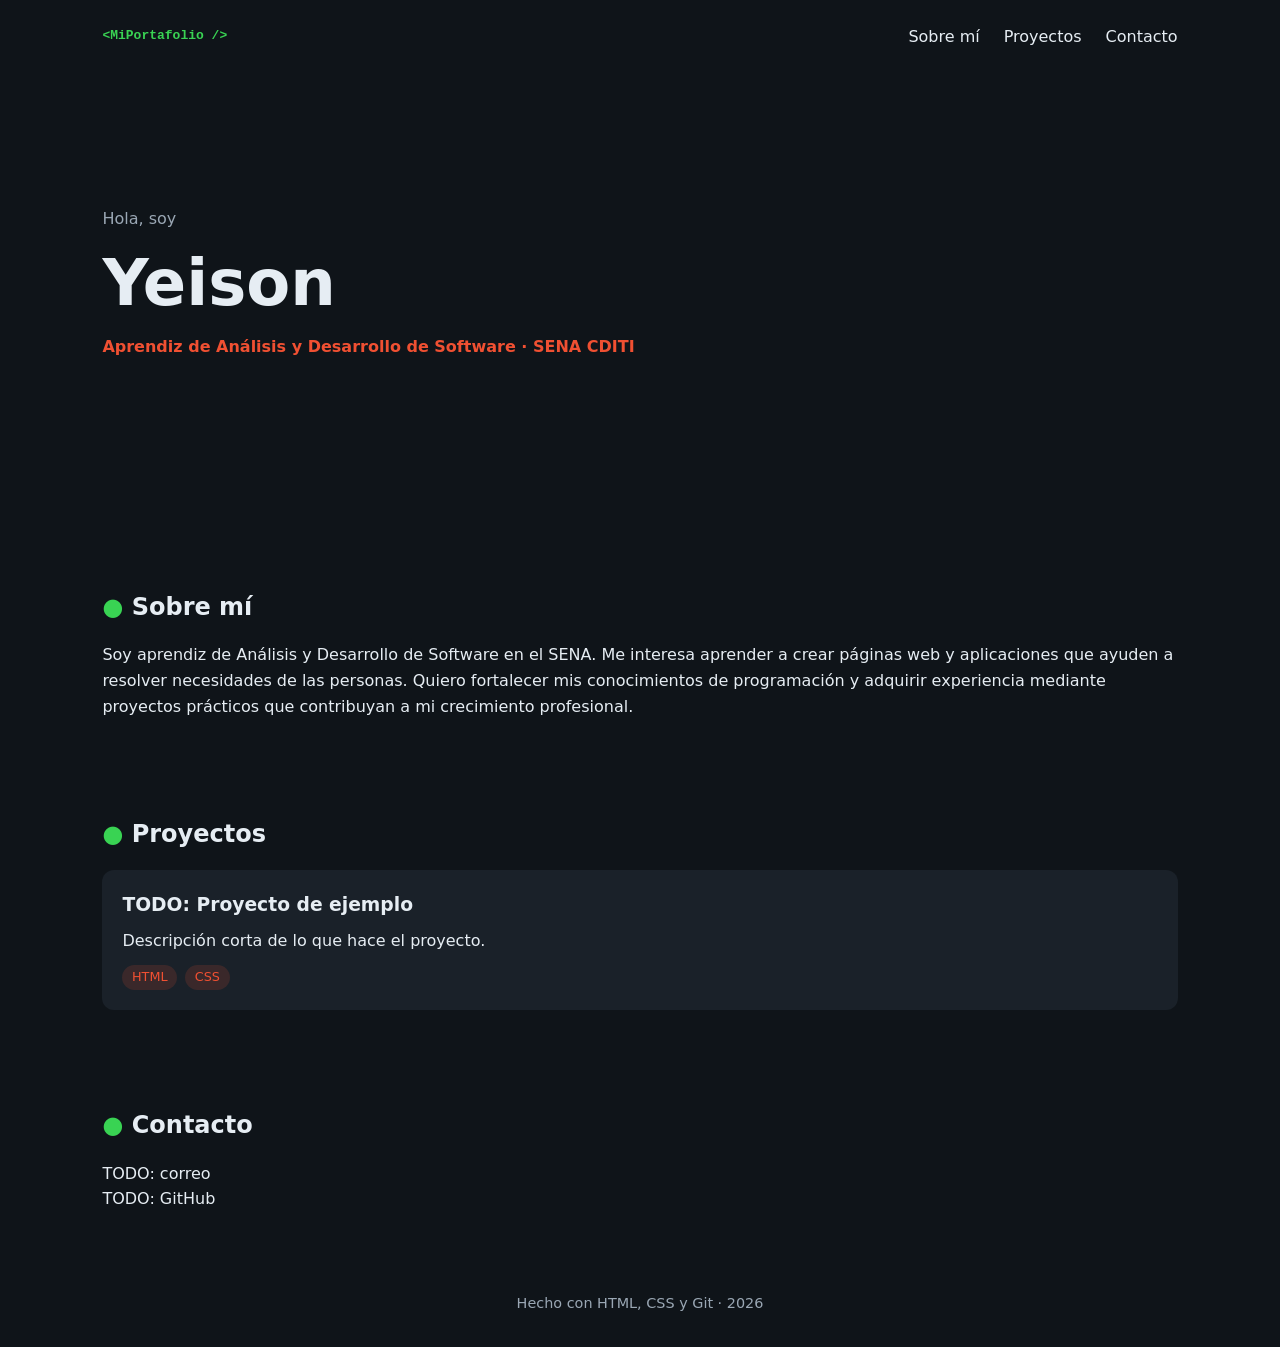
==== index.html @ a19b4fa5 "feat: completa la sección Sobre mí" ====
<!DOCTYPE html>
<html lang="es">
<head>
  <meta charset="UTF-8">
  <meta name="viewport" content="width=device-width, initial-scale=1.0">
  <title>Mi Portafolio | Aprendiz ADSO</title>
  <link rel="stylesheet" href="css/styles.css">
</head>
<body>

  <header class="hero">
    <nav class="nav">
      <span class="logo">&lt;MiPortafolio /&gt;</span>
      <ul>
        <li><a href="#sobre-mi">Sobre mí</a></li>
        <li><a href="#proyectos">Proyectos</a></li>
        <li><a href="#contacto">Contacto</a></li>
      </ul>
    </nav>
    <div class="hero-texto">
      <p class="saludo">Hola, soy</p>
      <h1>Yeison</h1>
      <p class="rol">Aprendiz de Análisis y Desarrollo de Software · SENA CDITI</p>
    </div>
  </header>

  <main>

    <!-- =========================================================
         PARTE B (guiada) — Paso 1
         TODO: Reemplaza el párrafo de ejemplo con 3 o 4 líneas
         sobre ti: quién eres, qué te gusta de programar y qué
         quieres aprender. Cambia también "Tu Nombre Aquí" arriba.
         ========================================================= -->
    <section id="sobre-mi" class="seccion">
      <h2>Sobre mí</h2>
      <p>Soy aprendiz de Análisis y Desarrollo de Software en el SENA. Me interesa aprender a crear páginas web y aplicaciones que ayuden a resolver necesidades de las personas. Quiero fortalecer mis conocimientos de programación y adquirir experiencia mediante proyectos prácticos que contribuyan a mi crecimiento profesional.</p>
    </section>

    <!-- =========================================================
         RETO (calificable)
         TODO: Agrega 3 tarjetas <article class="tarjeta"> con
         proyectos o ejercicios que hayas hecho en el programa.
         Cada tarjeta debe tener: <h3> con el nombre, un <p> con
         la descripción y una lista <ul class="etiquetas"> con las
         tecnologías usadas. Abajo tienes una tarjeta de ejemplo:
         reemplázala por las tuyas.
         ========================================================= -->
    <section id="proyectos" class="seccion">
      <h2>Proyectos</h2>
      <div class="grid">
        <article class="tarjeta">
          <h3>TODO: Proyecto de ejemplo</h3>
          <p>Descripción corta de lo que hace el proyecto.</p>
          <ul class="etiquetas">
            <li>HTML</li>
            <li>CSS</li>
          </ul>
        </article>
      </div>
    </section>

    <!-- =========================================================
         PARTE B (guiada) — Paso 2
         TODO: Agrega tu correo y el enlace a tu perfil de GitHub
         en la lista de contacto.
         ========================================================= -->
    <section id="contacto" class="seccion">
      <h2>Contacto</h2>
      <ul class="contacto">
        <li>TODO: correo</li>
        <li>TODO: GitHub</li>
      </ul>
    </section>

  </main>

  <footer class="footer">
    <p>Hecho con HTML, CSS y Git · <span id="anio"></span></p>
  </footer>

  <script src="js/main.js"></script>
</body>
</html>
---- css/styles.css ----
/* ==========================================================
   Estilos del portafolio — ya vienen listos.
   No necesitas modificarlos para la actividad.
   ========================================================== */
:root {
  --fondo: #0f1419;
  --tarjeta: #1a2129;
  --texto: #e6edf3;
  --suave: #9aa7b4;
  --acento: #f05032; /* naranja Git */
  --verde: #39d353;
}
* { box-sizing: border-box; margin: 0; padding: 0; }
body { font-family: system-ui, Arial, sans-serif; background: var(--fondo); color: var(--texto); line-height: 1.6; }
a { color: var(--acento); }
.hero { min-height: 60vh; padding: 1.5rem 8%; display: flex; flex-direction: column; }
.nav { display: flex; justify-content: space-between; align-items: center; }
.nav ul { display: flex; gap: 1.5rem; list-style: none; }
.nav a { color: var(--texto); text-decoration: none; }
.nav a:hover { color: var(--acento); }
.logo { font-family: monospace; font-weight: bold; color: var(--verde); }
.hero-texto { margin: auto 0; }
.saludo { color: var(--suave); }
.hero h1 { font-size: clamp(2.2rem, 6vw, 4rem); }
.rol { color: var(--acento); font-weight: 600; }
.seccion { padding: 3rem 8%; }
.seccion h2 { margin-bottom: 1rem; }
.seccion h2::before { content: "● "; color: var(--verde); }
.grid { display: grid; grid-template-columns: repeat(auto-fit, minmax(240px, 1fr)); gap: 1.25rem; }
.tarjeta { background: var(--tarjeta); padding: 1.25rem; border-radius: 12px; }
.tarjeta h3 { margin-bottom: .5rem; }
.etiquetas { display: flex; flex-wrap: wrap; gap: .5rem; list-style: none; margin-top: .75rem; }
.etiquetas li { font-size: .8rem; padding: .15rem .6rem; border-radius: 999px; background: rgba(240, 80, 50, .15); color: var(--acento); }
.contacto { list-style: none; }
.footer { text-align: center; padding: 2rem; color: var(--suave); font-size: .9rem; }
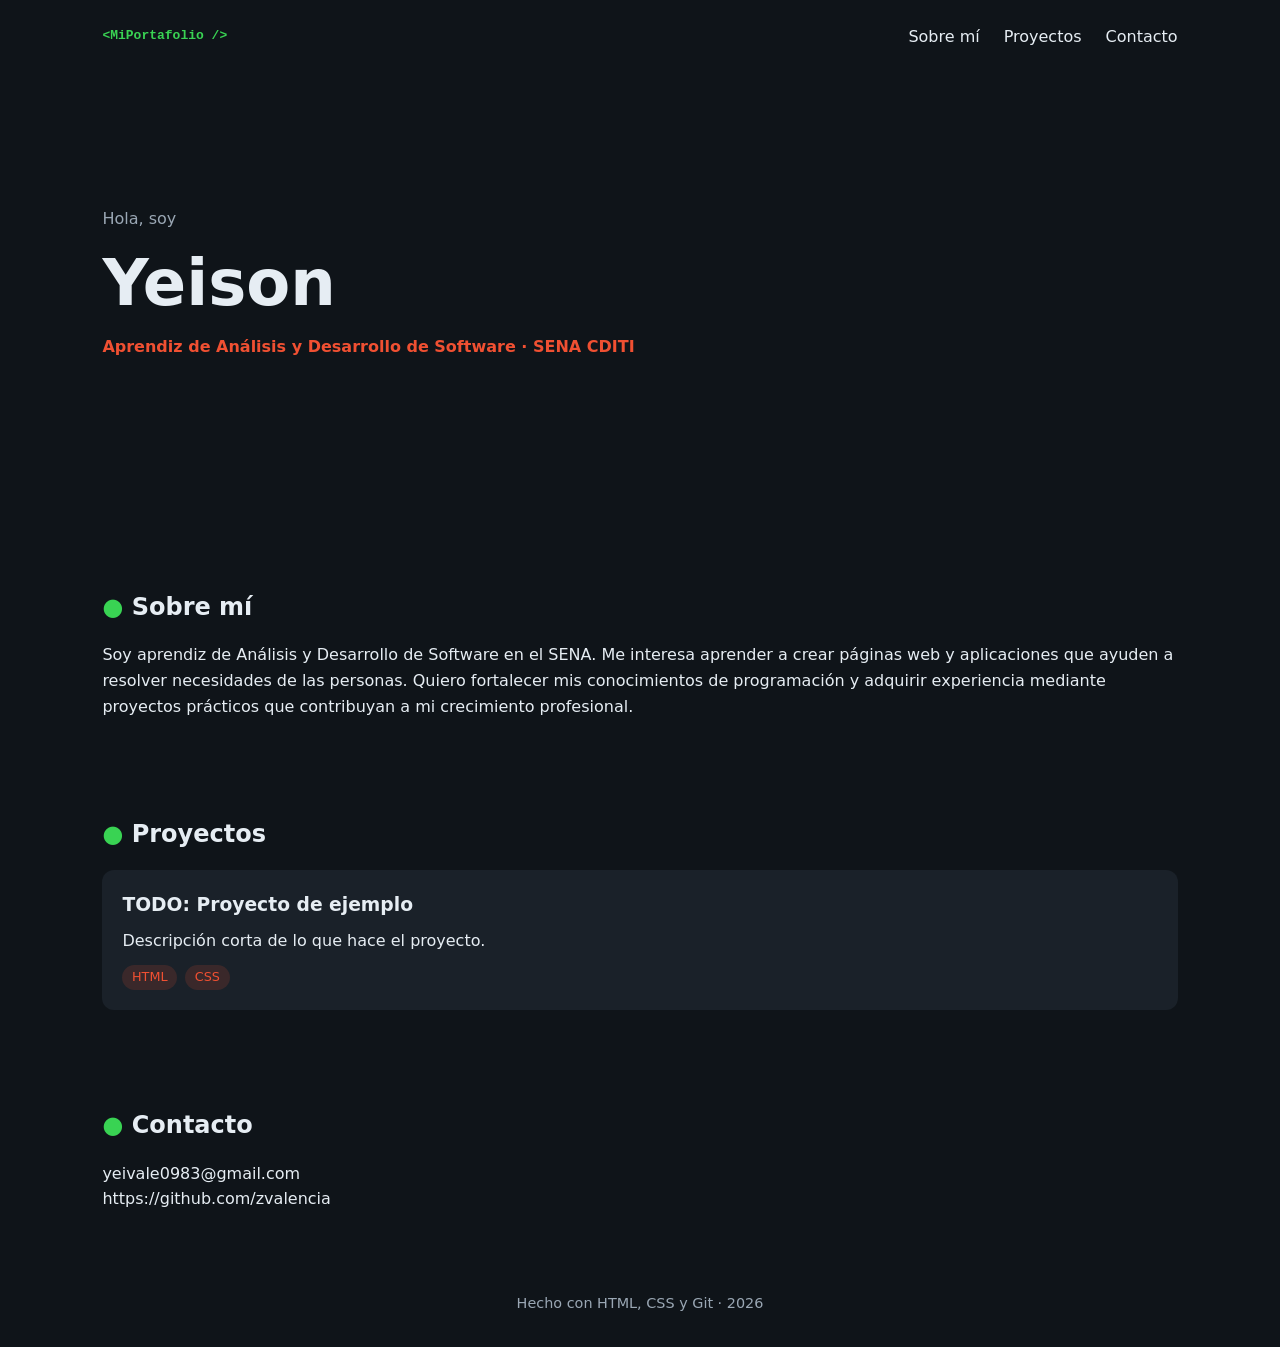
==== commit 7259da2c: "feat: agrega datos de contacto" ====
--- a/index.html
+++ b/index.html
@@ -68,8 +68,8 @@
     <section id="contacto" class="seccion">
       <h2>Contacto</h2>
       <ul class="contacto">
-        <li>TODO: correo</li>
-        <li>TODO: GitHub</li>
+        <li>yeivale0983@gmail.com</li>
+        <li>https://github.com/zvalencia</li>
       </ul>
     </section>
 
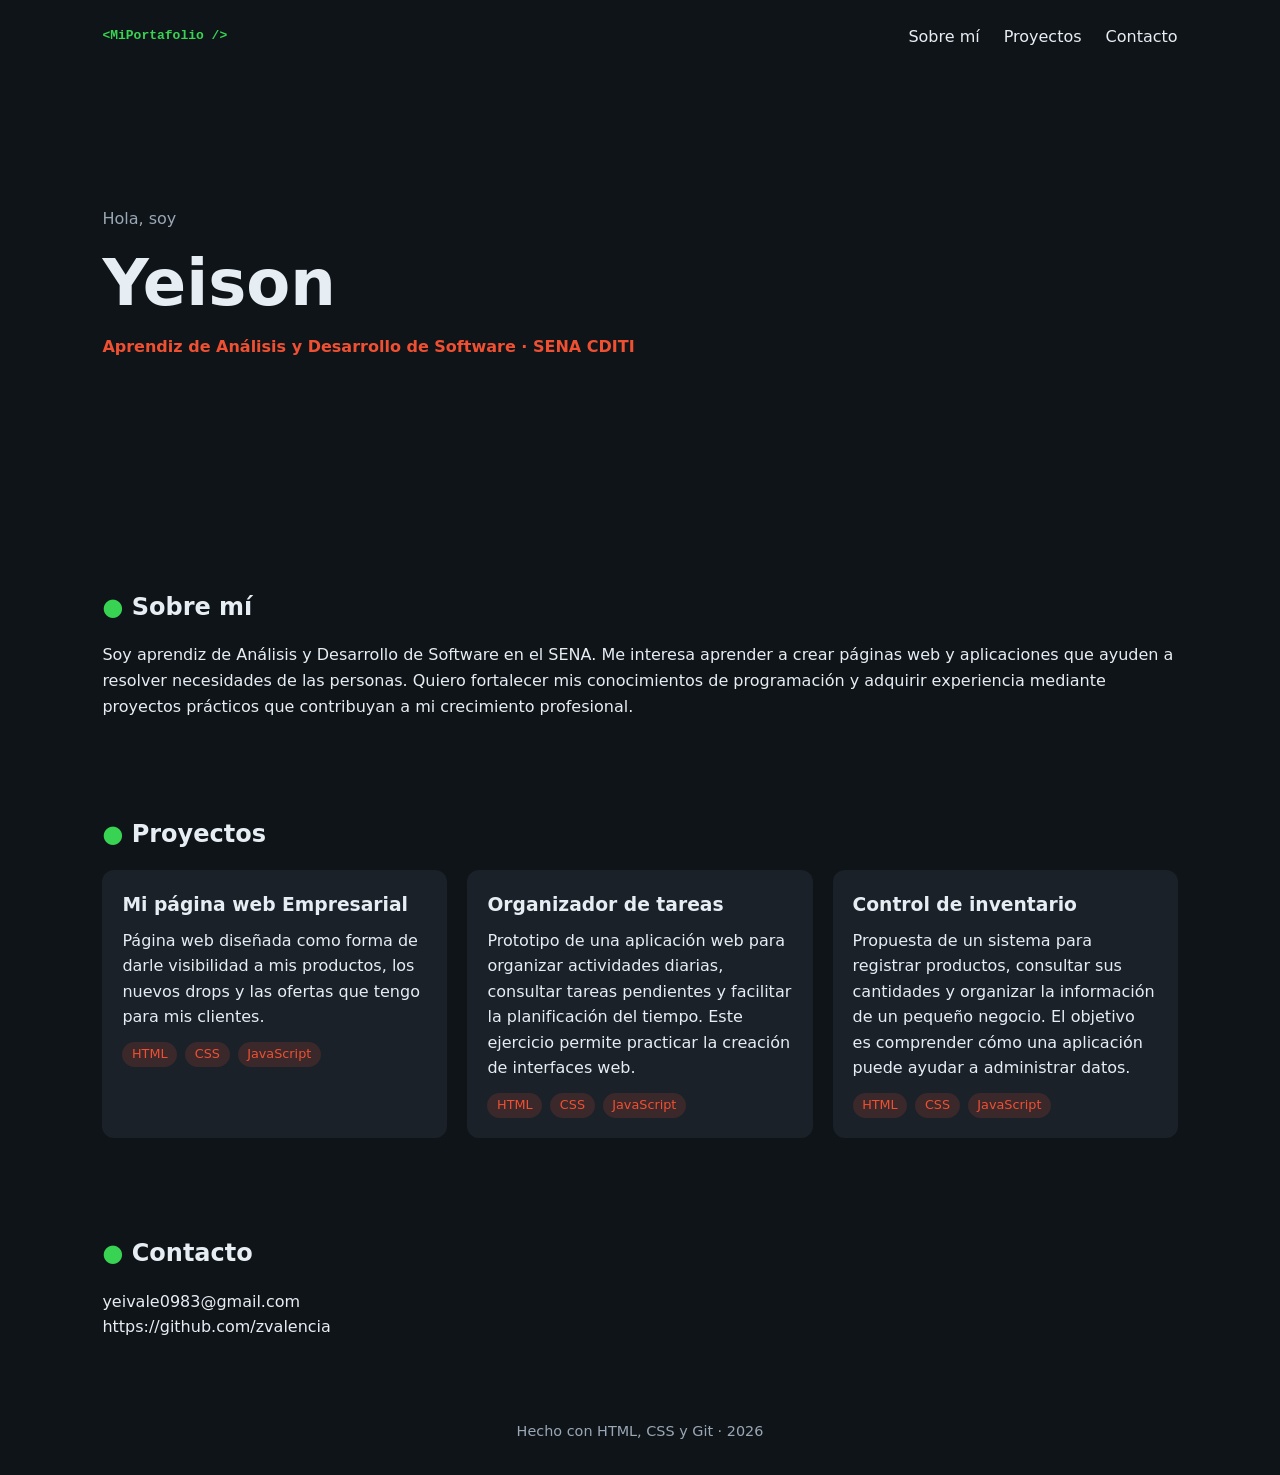
==== commit bef11e93: "feat: completa las tres tarjetas de proyectos" ====
--- a/index.html
+++ b/index.html
@@ -46,19 +46,58 @@
          tecnologías usadas. Abajo tienes una tarjeta de ejemplo:
          reemplázala por las tuyas.
          ========================================================= -->
-    <section id="proyectos" class="seccion">
-      <h2>Proyectos</h2>
-      <div class="grid">
-        <article class="tarjeta">
-          <h3>TODO: Proyecto de ejemplo</h3>
-          <p>Descripción corta de lo que hace el proyecto.</p>
-          <ul class="etiquetas">
-            <li>HTML</li>
-            <li>CSS</li>
-          </ul>
-        </article>
-      </div>
-    </section>
+
+<section id="proyectos" class="seccion">
+  <h2>Proyectos</h2>
+
+  <div class="grid">
+
+    <article class="tarjeta">
+      <h3>Mi página web Empresarial</h3>
+      <p>
+        Página web diseñada como forma de darle visibilidad a mis productos, 
+        los nuevos drops y las ofertas que tengo para mis clientes.
+      </p>
+      <ul class="etiquetas">
+        <li>HTML</li>
+        <li>CSS</li>
+        <li>JavaScript</li>
+      </ul>
+    </article>
+
+    <article class="tarjeta">
+      <h3>Organizador de tareas</h3>
+      <p>
+        Prototipo de una aplicación web para organizar
+        actividades diarias, consultar tareas pendientes
+        y facilitar la planificación del tiempo. Este ejercicio
+        permite practicar la creación de interfaces web.
+      </p>
+      <ul class="etiquetas">
+        <li>HTML</li>
+        <li>CSS</li>
+        <li>JavaScript</li>
+      </ul>
+    </article>
+
+    <article class="tarjeta">
+      <h3>Control de inventario</h3>
+      <p>
+        Propuesta de un sistema para registrar productos,
+        consultar sus cantidades y organizar la información
+        de un pequeño negocio. El objetivo es comprender
+        cómo una aplicación puede ayudar a administrar datos.
+      </p>
+      <ul class="etiquetas">
+        <li>HTML</li>
+        <li>CSS</li>
+        <li>JavaScript</li>
+      </ul>
+    </article>
+
+  </div>
+</section>
+
 
     <!-- =========================================================
          PARTE B (guiada) — Paso 2
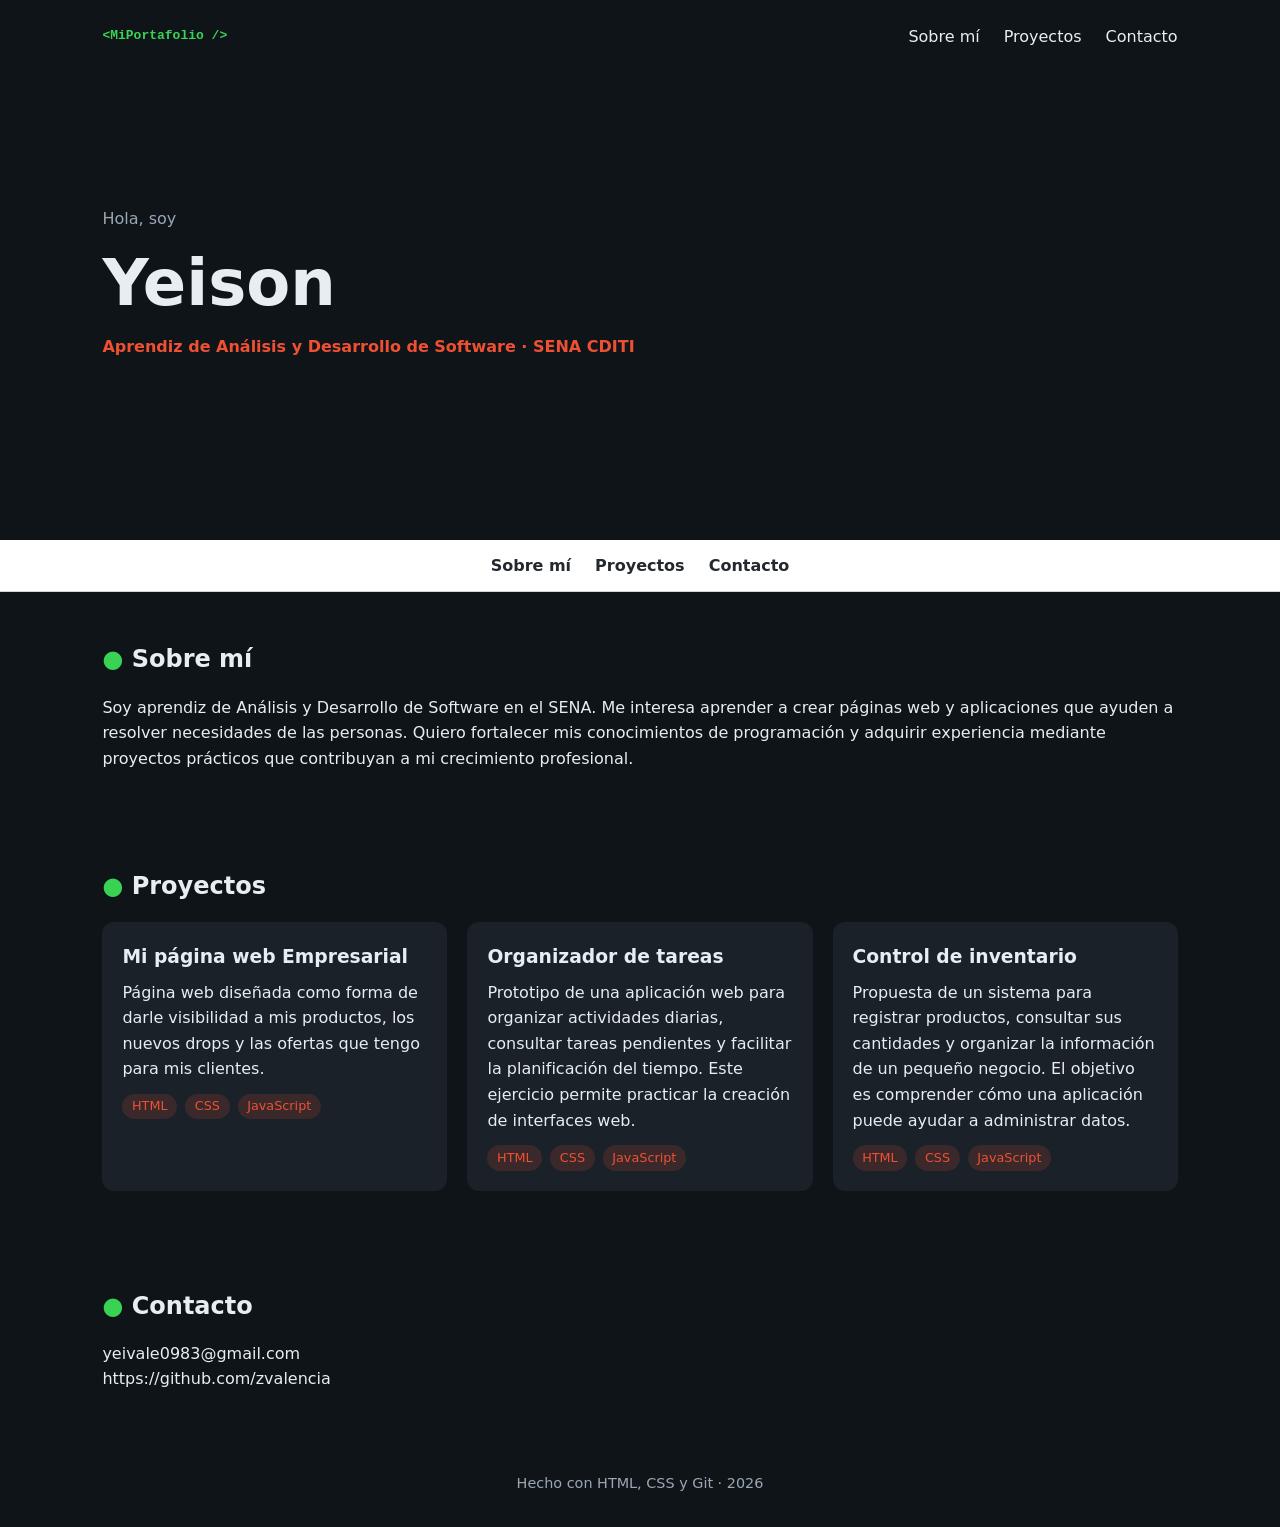
==== commit b5372d6b: "feat: menú de navegación fijo (closes #1)" ====
--- a/index.html
+++ b/index.html
@@ -23,6 +23,12 @@
       <p class="rol">Aprendiz de Análisis y Desarrollo de Software · SENA CDITI</p>
     </div>
   </header>
+
+  <nav class="menu">
+    <a href="#sobre-mi">Sobre mí</a>
+    <a href="#proyectos">Proyectos</a>
+    <a href="#contacto">Contacto</a>
+  </nav>
 
   <main>
 
--- a/css/styles.css
+++ b/css/styles.css
@@ -33,3 +33,24 @@
 .etiquetas li { font-size: .8rem; padding: .15rem .6rem; border-radius: 999px; background: rgba(240, 80, 50, .15); color: var(--acento); }
 .contacto { list-style: none; }
 .footer { text-align: center; padding: 2rem; color: var(--suave); font-size: .9rem; }
+.menu {
+  position: sticky;
+  top: 0;
+  z-index: 10;
+  display: flex;
+  justify-content: center;
+  gap: 1.5rem;
+  background: #ffffff;
+  border-bottom: 1px solid #d0d7de;
+  padding: .8rem 1rem;
+}
+
+.menu a {
+  color: #24292f;
+  font-weight: bold;
+  text-decoration: none;
+}
+
+html {
+  scroll-behavior: smooth;
+}
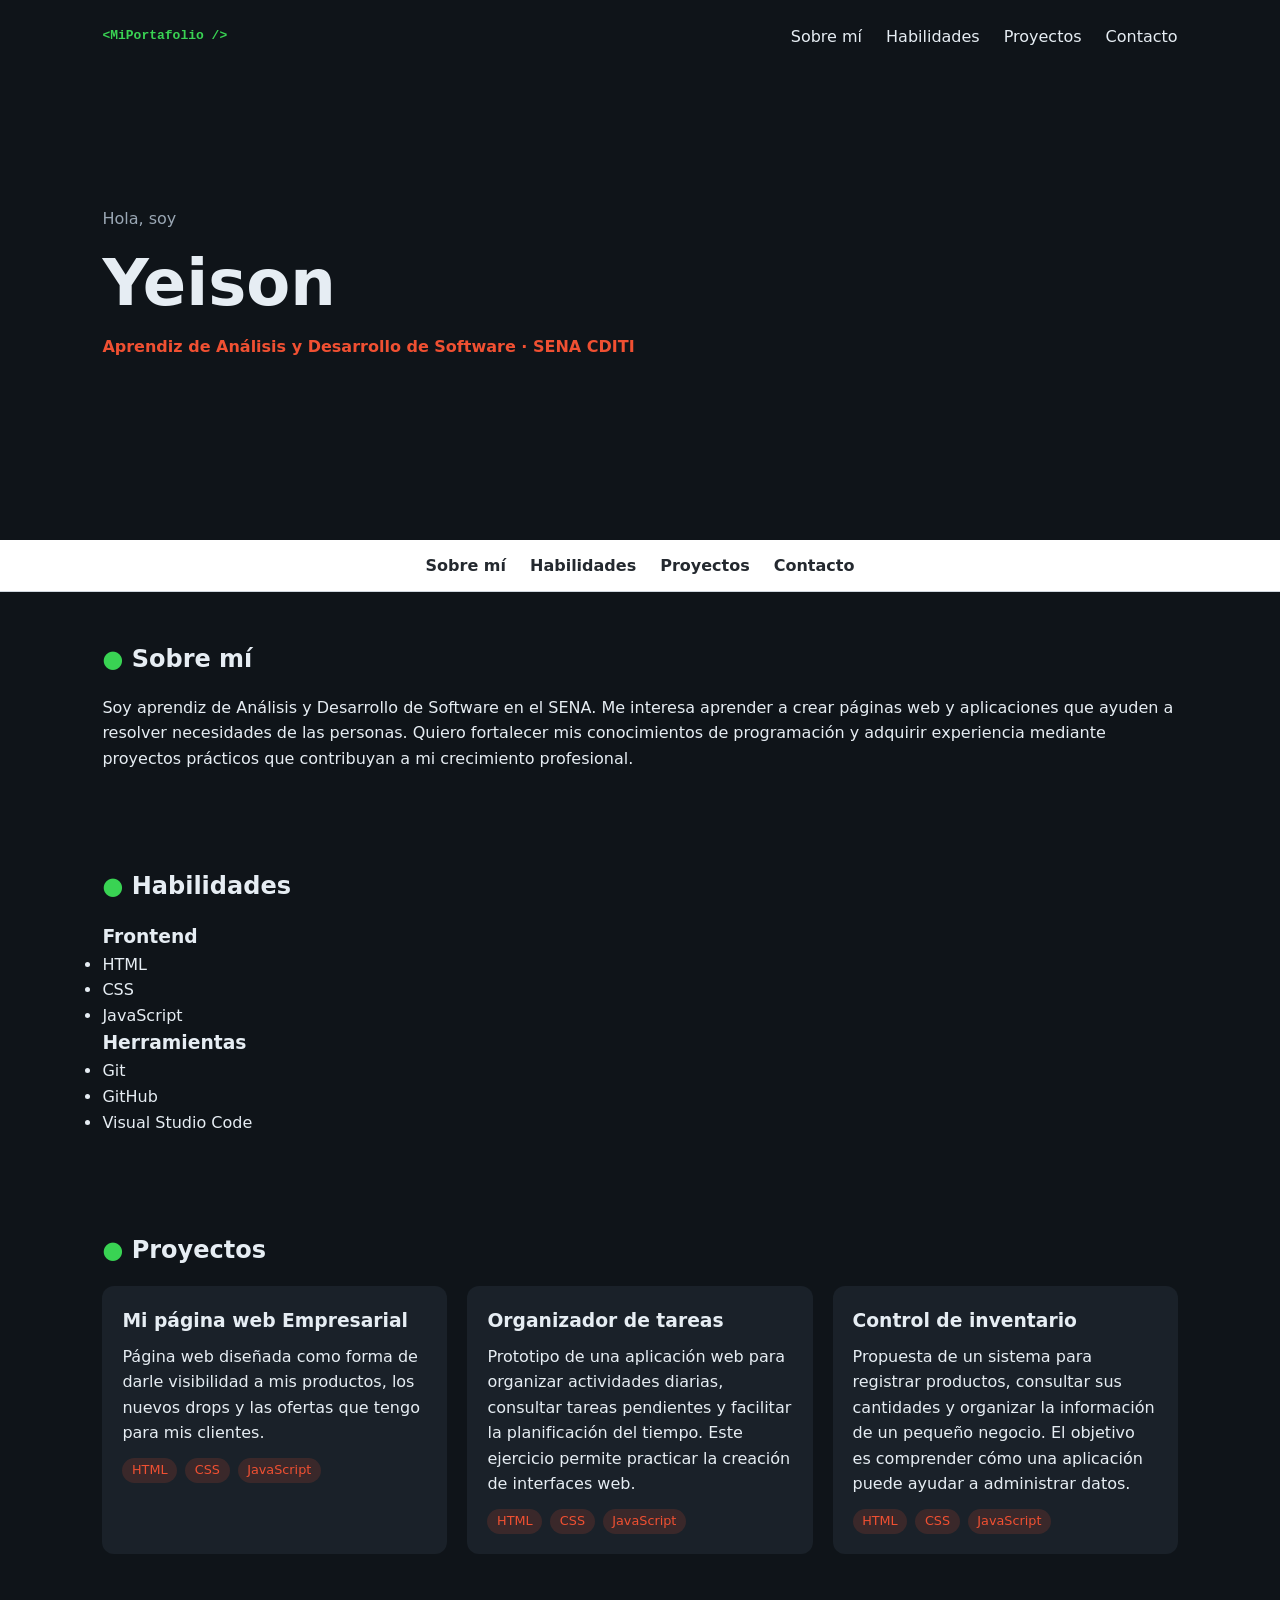
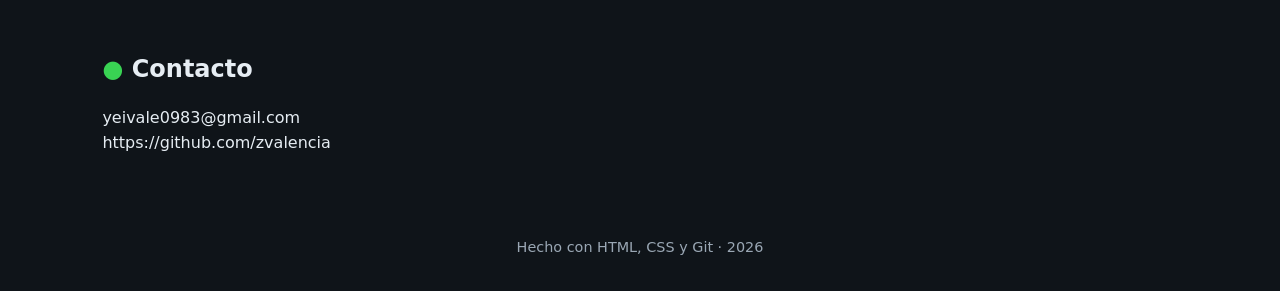
==== commit cc4ff385: "feat: sección de habilidades (closes #2)" ====
--- a/index.html
+++ b/index.html
@@ -13,6 +13,7 @@
       <span class="logo">&lt;MiPortafolio /&gt;</span>
       <ul>
         <li><a href="#sobre-mi">Sobre mí</a></li>
+        <li><a href="#habilidades">Habilidades</a></li>
         <li><a href="#proyectos">Proyectos</a></li>
         <li><a href="#contacto">Contacto</a></li>
       </ul>
@@ -26,6 +27,7 @@
 
   <nav class="menu">
     <a href="#sobre-mi">Sobre mí</a>
+    <a href="#habilidades">Habilidades</a>
     <a href="#proyectos">Proyectos</a>
     <a href="#contacto">Contacto</a>
   </nav>
@@ -41,6 +43,24 @@
     <section id="sobre-mi" class="seccion">
       <h2>Sobre mí</h2>
       <p>Soy aprendiz de Análisis y Desarrollo de Software en el SENA. Me interesa aprender a crear páginas web y aplicaciones que ayuden a resolver necesidades de las personas. Quiero fortalecer mis conocimientos de programación y adquirir experiencia mediante proyectos prácticos que contribuyan a mi crecimiento profesional.</p>
+    </section>
+    
+    <section id="habilidades" class="seccion">
+      <h2>Habilidades</h2>
+
+      <h3>Frontend</h3>
+      <ul>
+        <li>HTML</li>
+        <li>CSS</li>
+        <li>JavaScript</li>
+      </ul>
+
+      <h3>Herramientas</h3>
+      <ul>
+        <li>Git</li>
+        <li>GitHub</li>
+        <li>Visual Studio Code</li>
+      </ul>
     </section>
 
     <!-- =========================================================
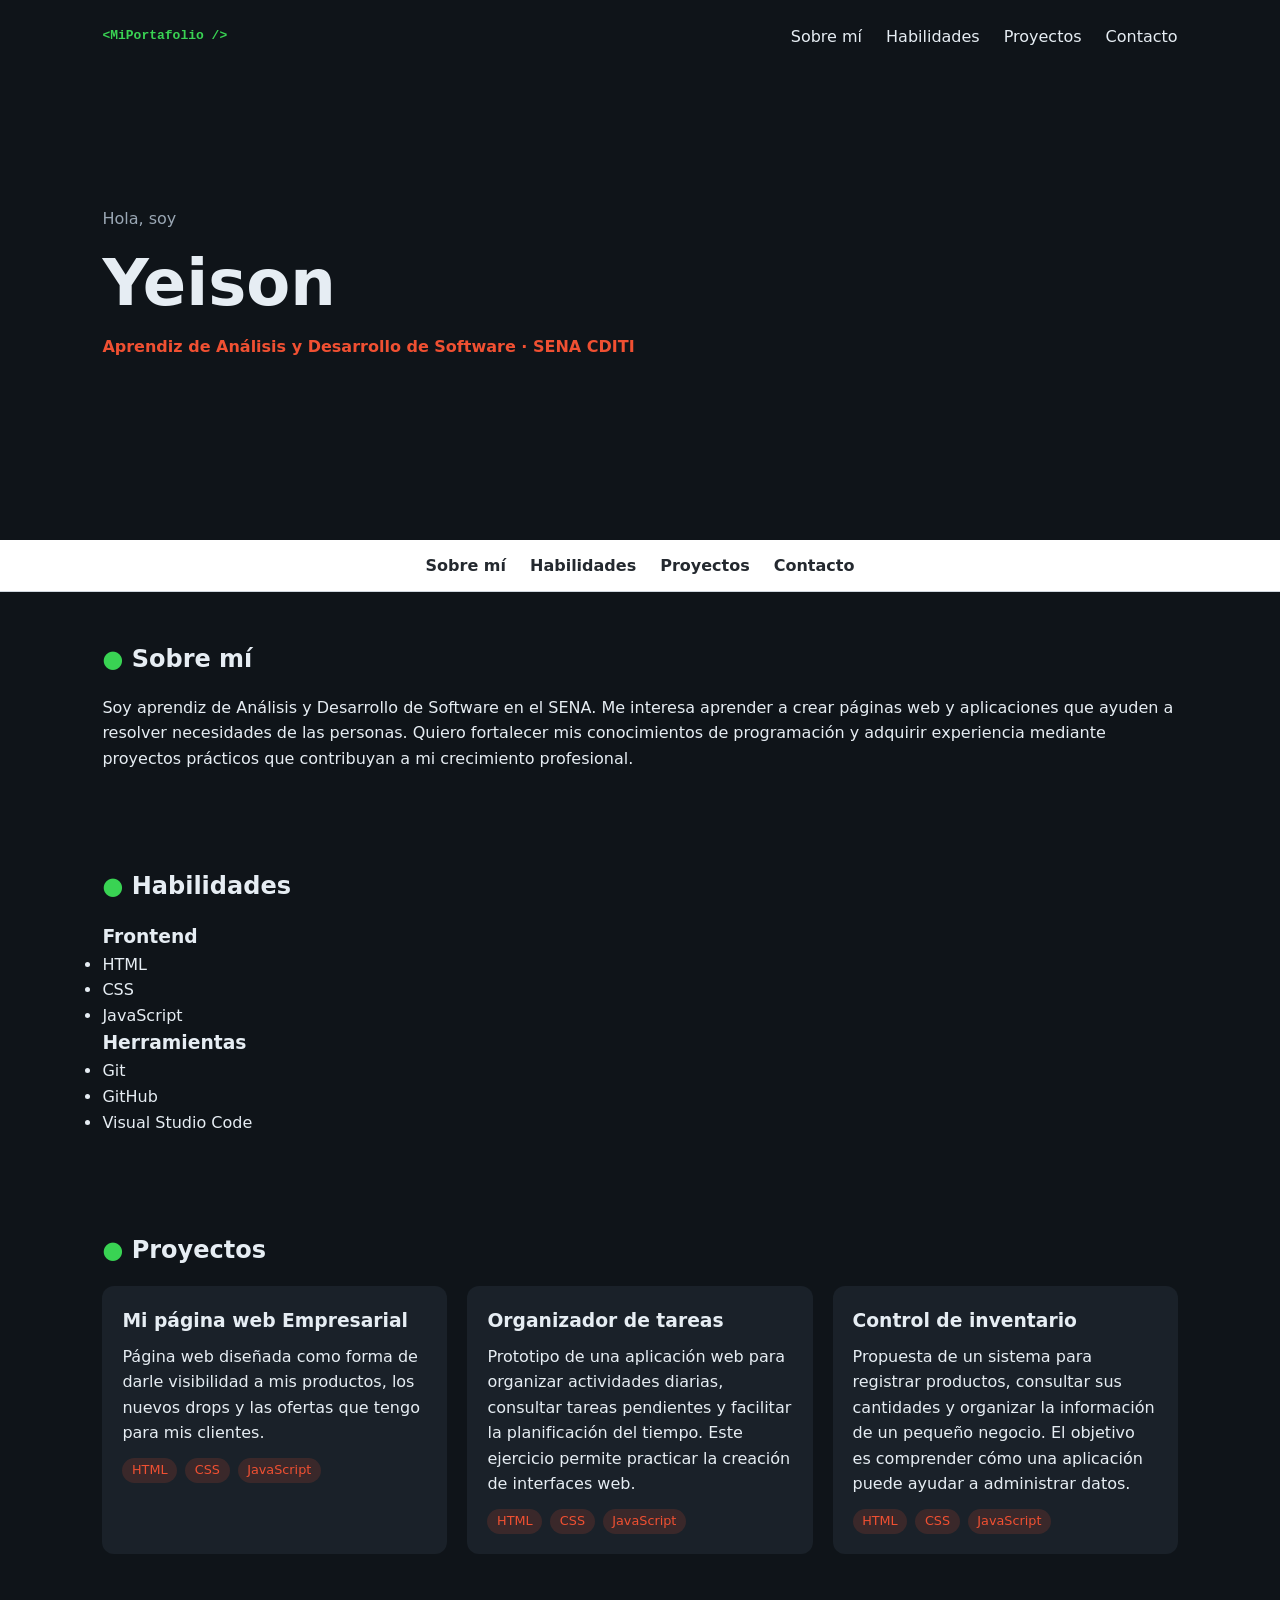
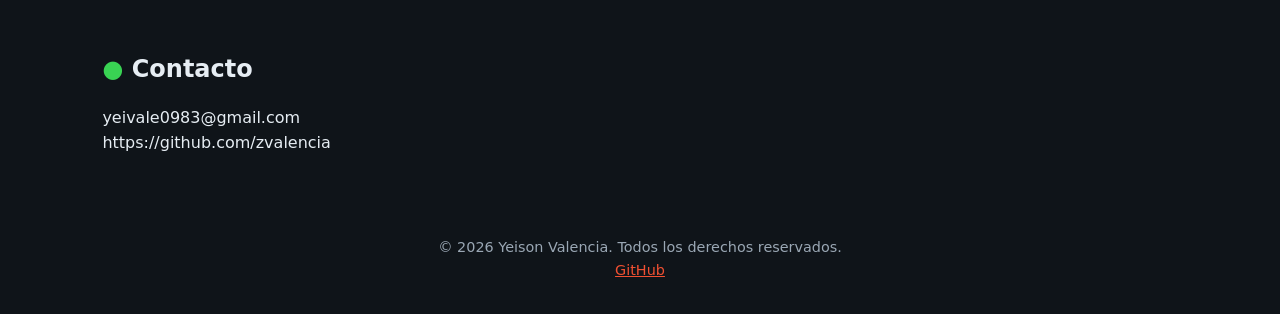
==== commit 7ac07467: "feat: pie de página con redes (closes #3)" ====
--- a/index.html
+++ b/index.html
@@ -140,8 +140,12 @@
 
   </main>
 
+  
   <footer class="footer">
-    <p>Hecho con HTML, CSS y Git · <span id="anio"></span></p>
+    <p>© 2026 Yeison Valencia. Todos los derechos reservados.</p>
+    <p>
+      <a href="https://github.com/zvalencia" target="_blank">GitHub</a>
+    </p>
   </footer>
 
   <script src="js/main.js"></script>
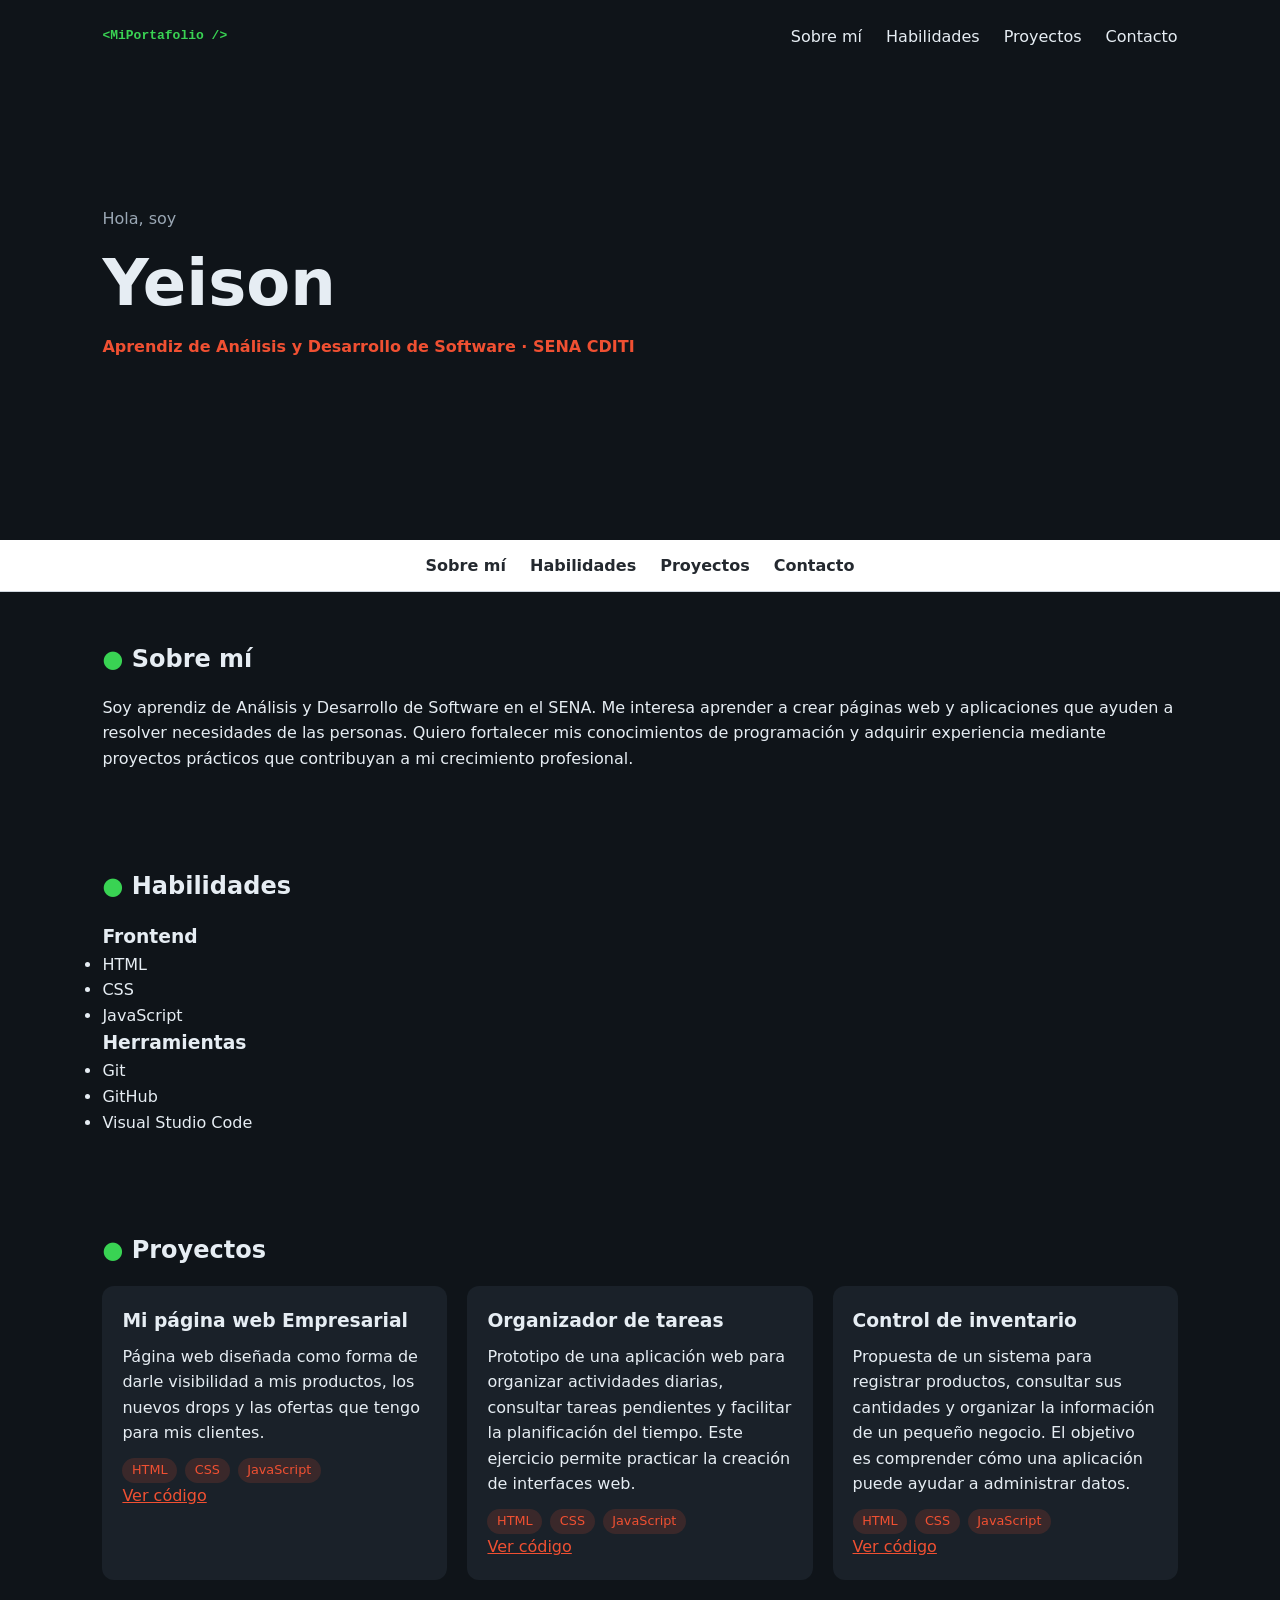
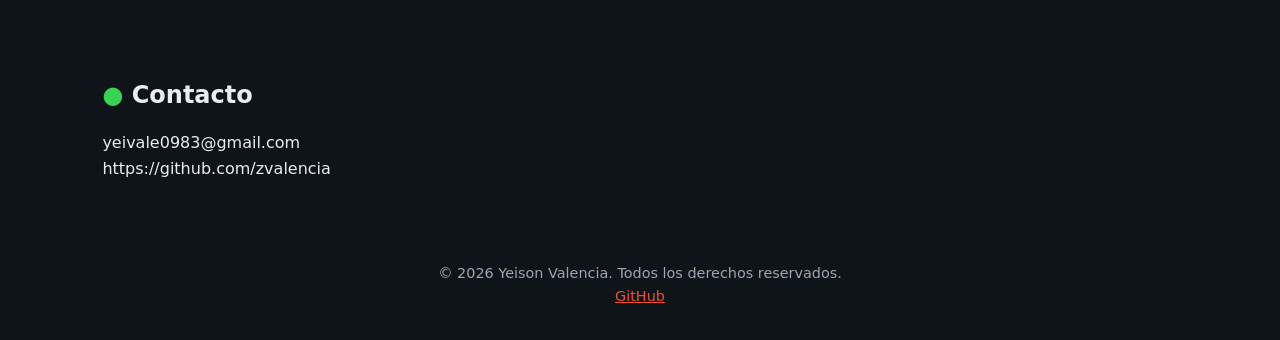
==== commit d57aa292: "feat: enlace al repo en cada proyecto (closes #4)" ====
--- a/index.html
+++ b/index.html
@@ -89,6 +89,9 @@
         <li>CSS</li>
         <li>JavaScript</li>
       </ul>
+
+      <a href="https://github.com/zvalencia/mi-portafolio" target="_blank">Ver código</a>
+      
     </article>
 
     <article class="tarjeta">
@@ -104,6 +107,9 @@
         <li>CSS</li>
         <li>JavaScript</li>
       </ul>
+
+      <a href="https://github.com/zvalencia/mi-portafolio" target="_blank">Ver código</a>
+
     </article>
 
     <article class="tarjeta">
@@ -119,6 +125,9 @@
         <li>CSS</li>
         <li>JavaScript</li>
       </ul>
+
+      <a href="https://github.com/zvalencia/mi-portafolio" target="_blank">Ver código</a>
+
     </article>
 
   </div>
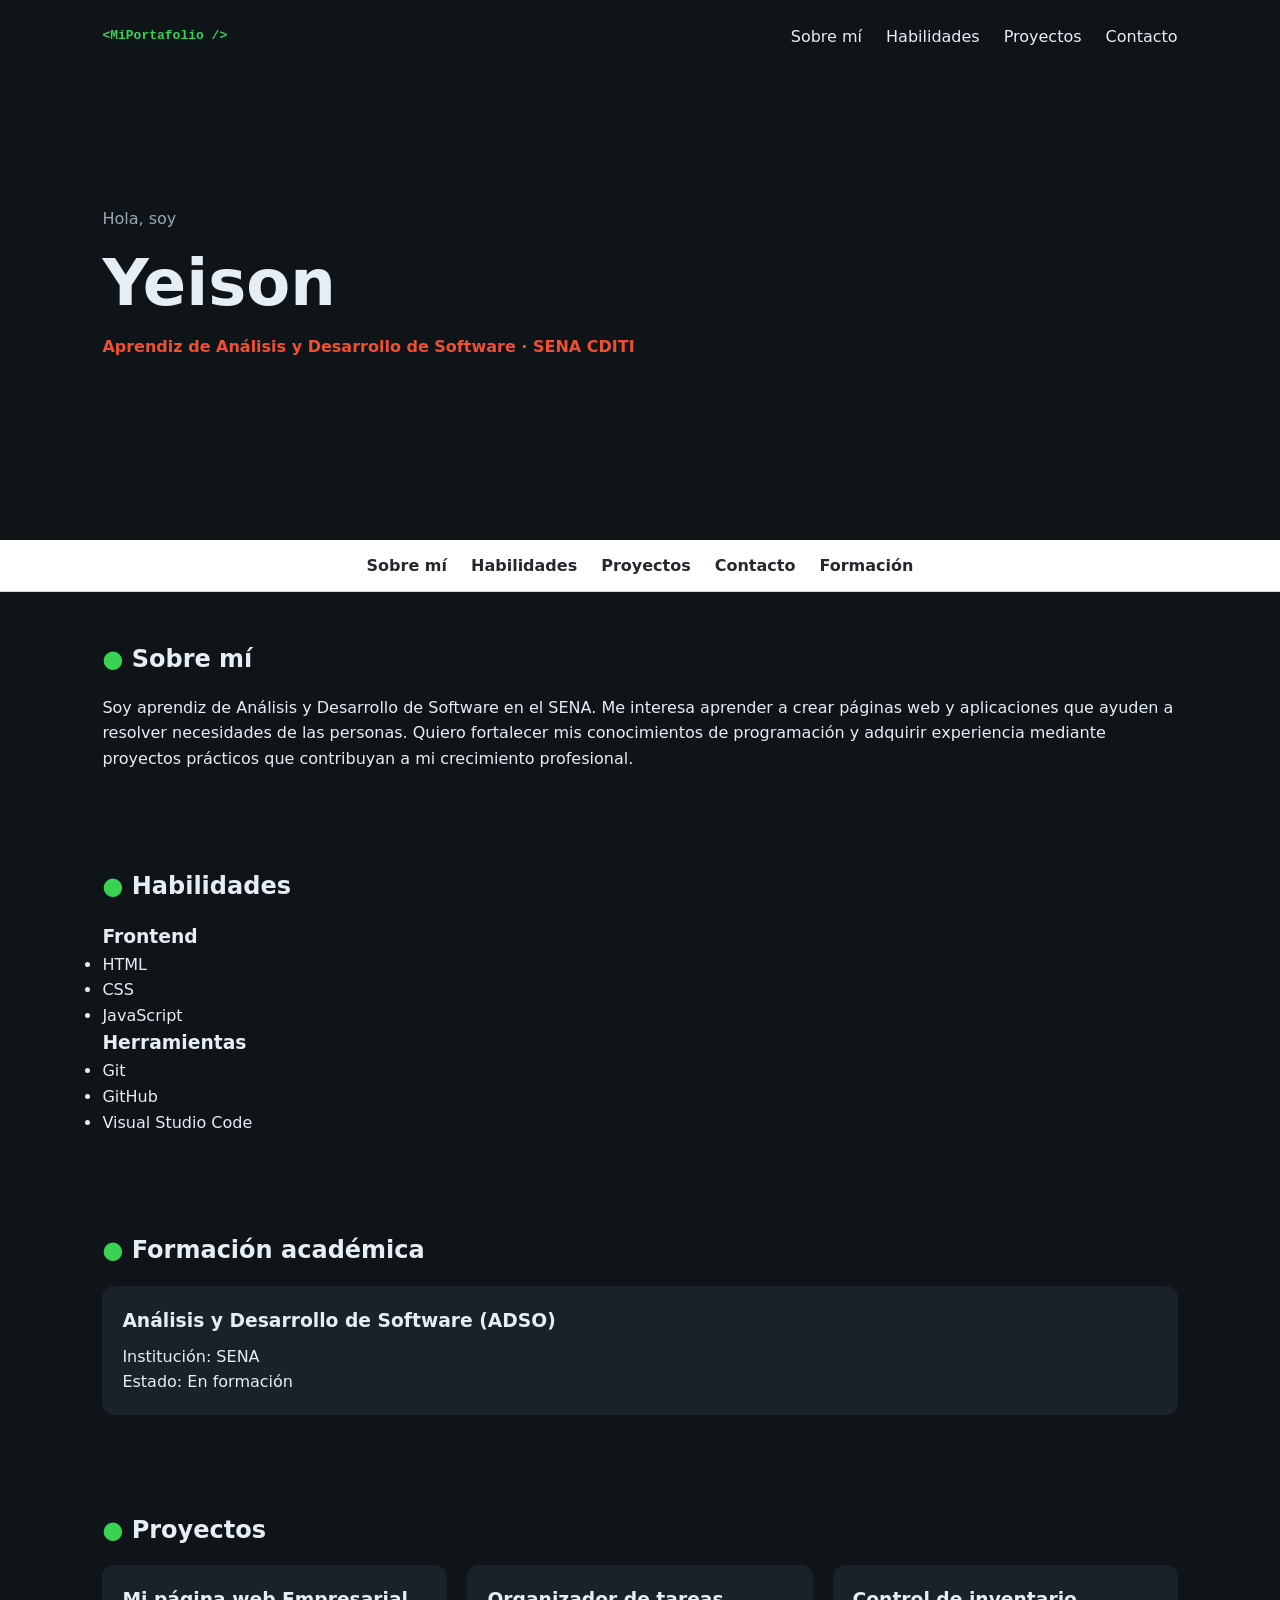
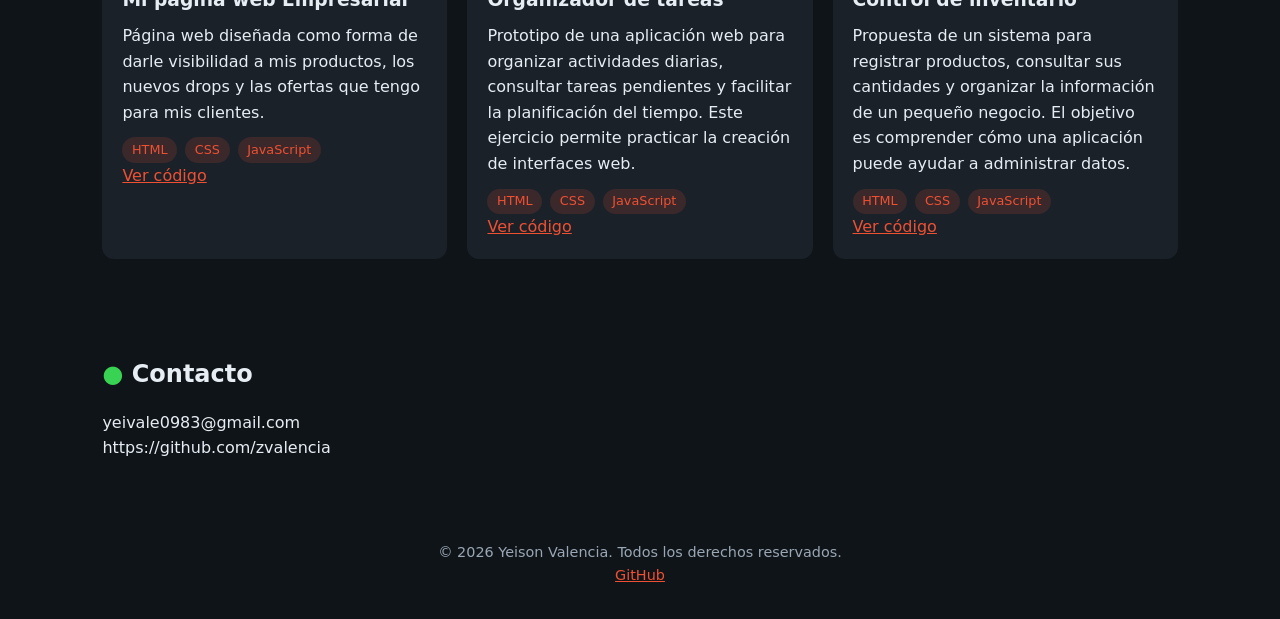
==== commit 865c53df: "feat: sección de formación académica (closes #7)" ====
--- a/index.html
+++ b/index.html
@@ -30,6 +30,7 @@
     <a href="#habilidades">Habilidades</a>
     <a href="#proyectos">Proyectos</a>
     <a href="#contacto">Contacto</a>
+    <a href="#formacion">Formación</a>
   </nav>
 
   <main>
@@ -63,6 +64,16 @@
       </ul>
     </section>
 
+    <section id="formacion" class="seccion">
+      <h2>Formación académica</h2>
+
+      <div class="tarjeta">
+        <h3>Análisis y Desarrollo de Software (ADSO)</h3>
+        <p>Institución: SENA</p>
+        <p>Estado: En formación</p>
+      </div>
+    </section>
+
     <!-- =========================================================
          RETO (calificable)
          TODO: Agrega 3 tarjetas <article class="tarjeta"> con
@@ -91,7 +102,7 @@
       </ul>
 
       <a href="https://github.com/zvalencia/mi-portafolio" target="_blank">Ver código</a>
-      
+
     </article>
 
     <article class="tarjeta">
--- a/css/styles.css
+++ b/css/styles.css
@@ -53,4 +53,10 @@
 
 html {
   scroll-behavior: smooth;
+}
+
+@media (max-width: 600px) {
+  .grid {
+    grid-template-columns: 1fr;
+  }
 }
